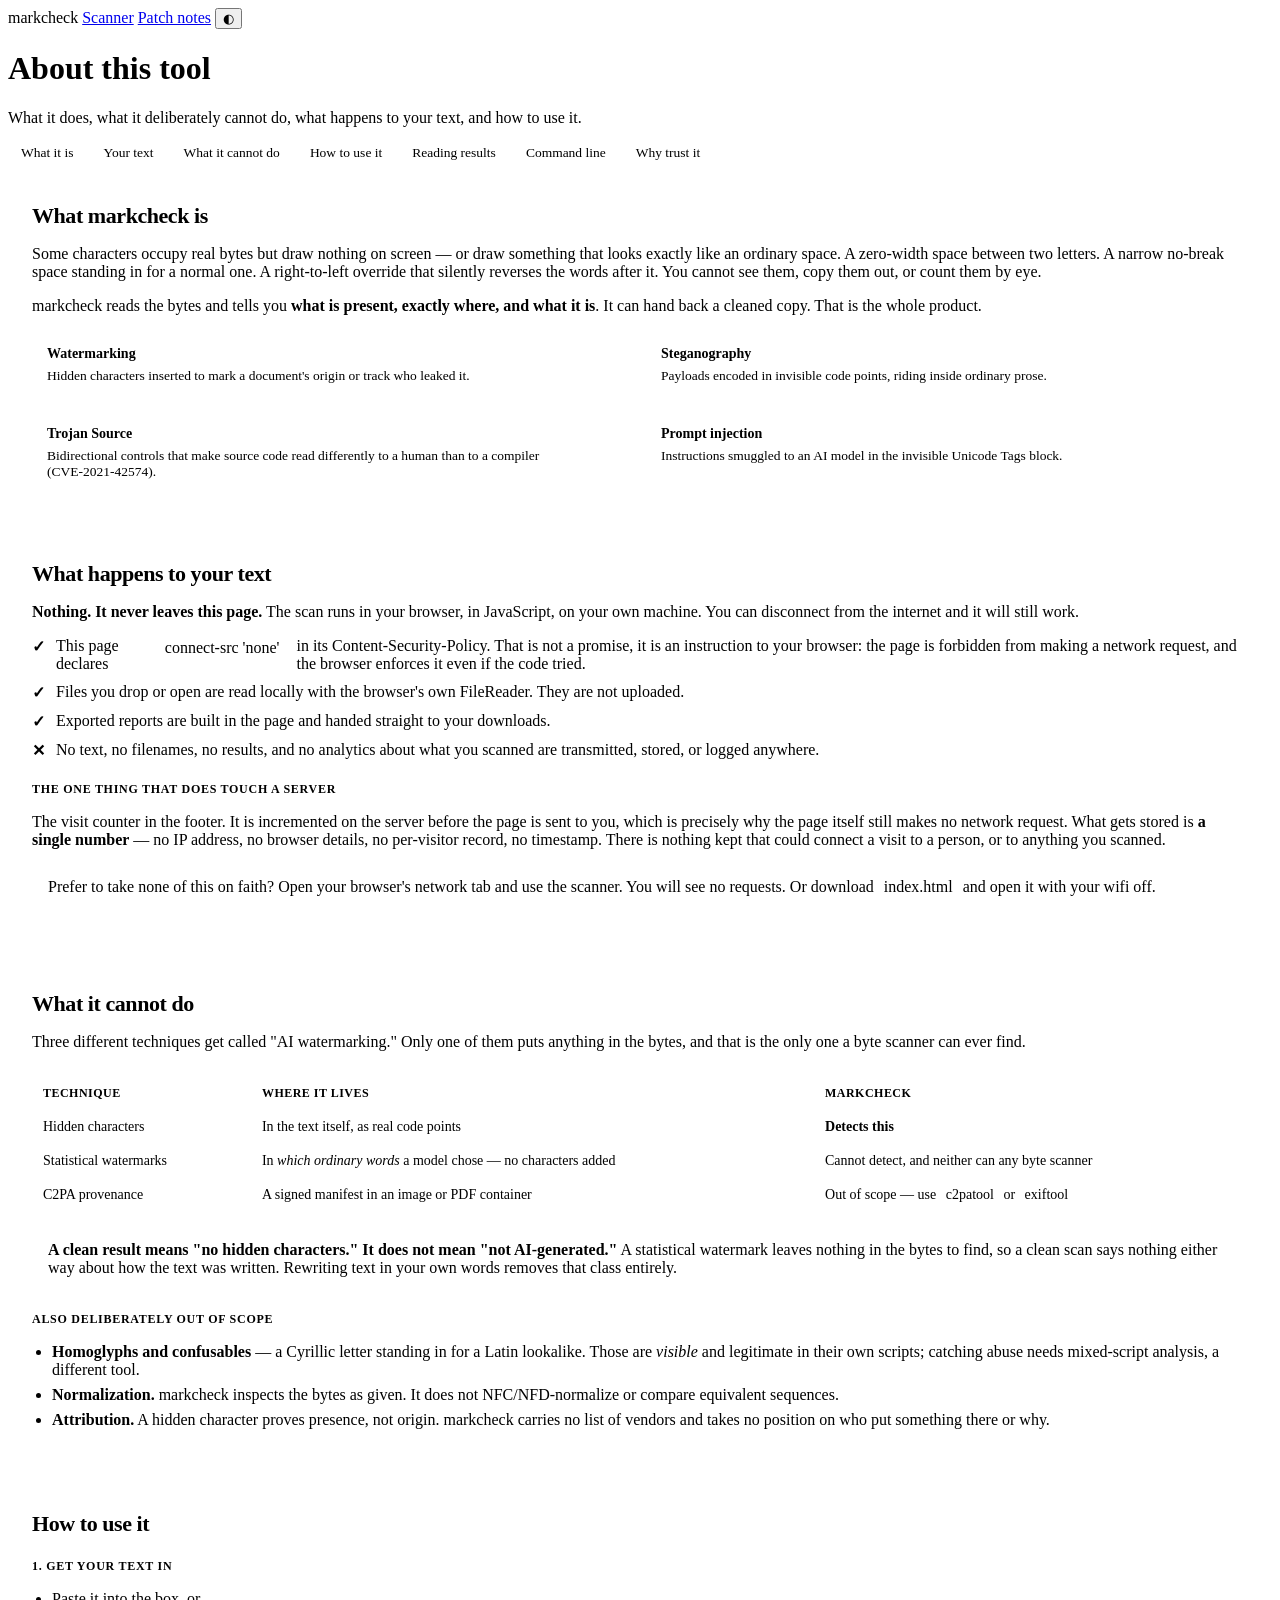
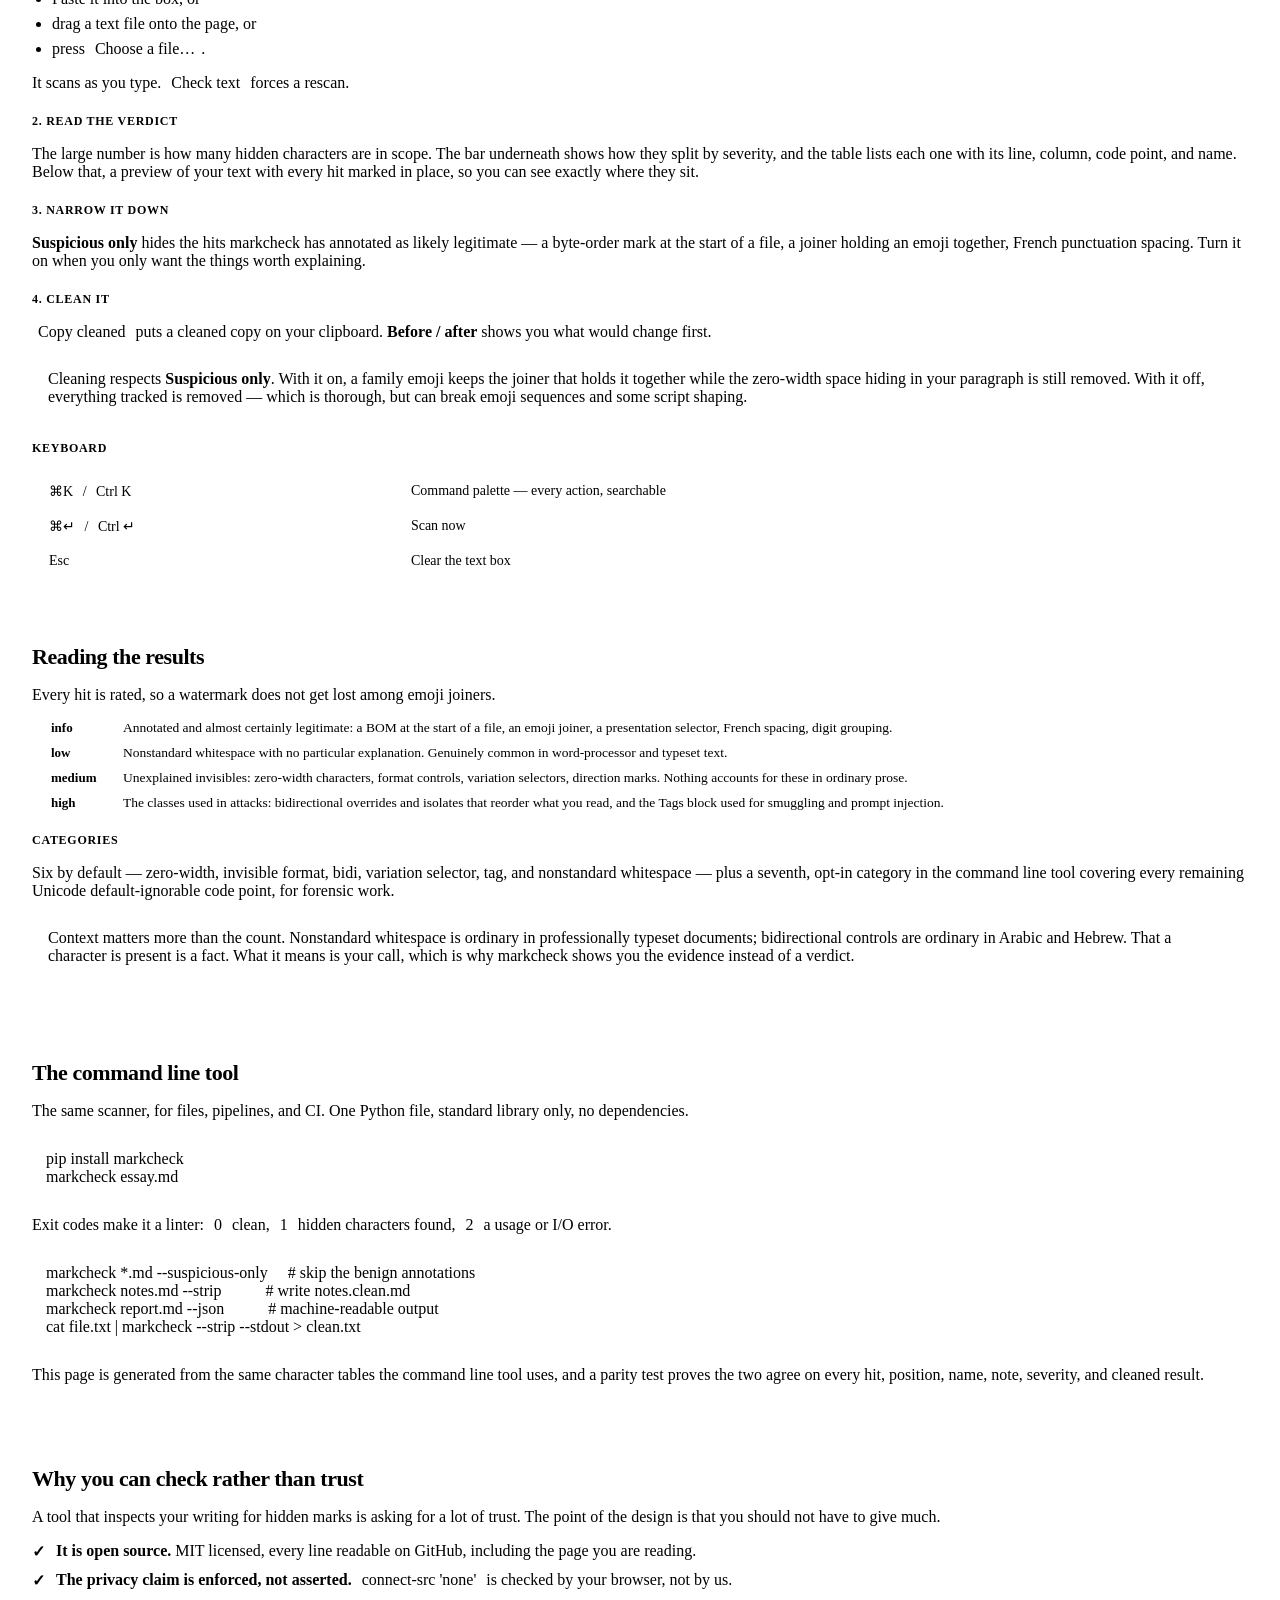
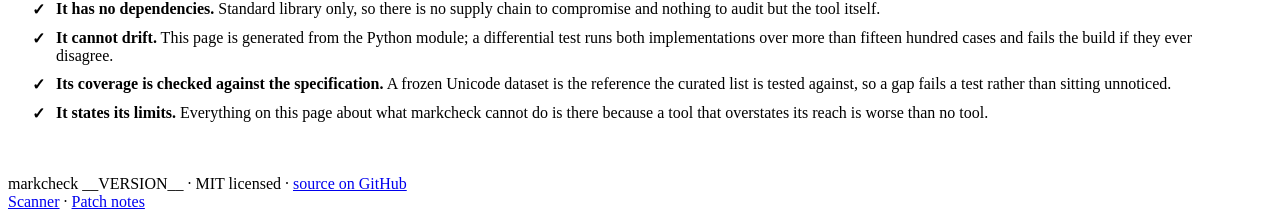
==== tools/about.template.html @ 2d839e7f "2.2.0: add an "About this tool" page Transparency, description, and how-to. No scanner changes: the " ====
<!DOCTYPE html>
<html lang="en">
<head>
<meta charset="utf-8">
<meta name="viewport" content="width=device-width, initial-scale=1">
<meta http-equiv="Content-Security-Policy" content="default-src 'none';
  script-src 'unsafe-inline'; style-src 'unsafe-inline'; base-uri 'none';
  form-action 'none'; connect-src 'none'">
<meta name="referrer" content="no-referrer">
<meta name="color-scheme" content="light dark">
<title>markcheck - about this tool</title>
<meta name="description" content="What markcheck does, what it deliberately
cannot do, how it handles your text, and how to use it.">
<style>
__SHARED_CSS__

  .toc {
    display: flex; flex-wrap: wrap; gap: 8px; justify-content: center;
    margin-bottom: 8px;
  }
  .toc a {
    font-size: 13.5px; padding: 7px 13px; border-radius: 999px;
    border: 1px solid var(--edge); background: var(--faint);
    color: var(--ink); text-decoration: none;
    transition: border-color .25s var(--ease), transform .25s var(--spring);
  }
  .toc a:hover { border-color: var(--accent); }
  .toc a:active { transform: scale(0.96); }

  .card { padding: 24px; margin: 18px 0; scroll-margin-top: 80px; }
  .card > h2 {
    font-size: 22px; margin: 0 0 14px; letter-spacing: -0.02em;
    display: flex; align-items: center; gap: 10px;
  }
  .card h3 {
    font-size: 12px; text-transform: uppercase; letter-spacing: 0.06em;
    color: var(--dim); margin: 22px 0 8px; font-weight: 700;
  }
  .card p, .card li { color: var(--dim); }
  .card strong { color: var(--ink); font-weight: 600; }
  .card ul { padding-left: 20px; }
  .card li { margin: 7px 0; }
  code {
    font: 13px/1.4 var(--mono); padding: 2px 6px; border-radius: 6px;
    background: var(--faint); border: 1px solid var(--edge); color: var(--ink);
    white-space: nowrap;
  }
  pre {
    background: var(--faint); border: 1px solid var(--edge);
    border-radius: var(--radius-sm); padding: 14px; overflow-x: auto;
    font: 13px/1.7 var(--mono); color: var(--ink); margin: 12px 0;
  }
  pre code { background: none; border: 0; padding: 0; white-space: pre; }

  .yes, .no {
    display: flex; gap: 11px; align-items: flex-start; margin: 10px 0;
  }
  .yes::before { content: "✓"; color: var(--ok); font-weight: 700;
    flex: 0 0 auto; }
  .no::before { content: "✕"; color: var(--high); font-weight: 700;
    flex: 0 0 auto; }

  .grid { display: grid; gap: 12px; grid-template-columns: 1fr 1fr; }
  @media (max-width: 620px) { .grid { grid-template-columns: 1fr; } }
  .mini {
    padding: 15px; border-radius: var(--radius-sm); border: 1px solid var(--edge);
    background: var(--faint);
  }
  .mini h4 { margin: 0 0 6px; font-size: 14px; }
  .mini p { margin: 0; font-size: 13.5px; }

  .sev { display: flex; align-items: center; gap: 10px; margin: 9px 0; }
  .sev .dot { width: 9px; height: 9px; border-radius: 50%; flex: 0 0 auto; }
  .sev .lbl { font-weight: 600; font-size: 13px; min-width: 62px;
    color: var(--ink); }
  .sev .txt { font-size: 13.5px; color: var(--dim); }

  table { width: 100%; border-collapse: collapse; font-size: 14px;
          margin-top: 10px; }
  th, td { text-align: left; padding: 9px 11px; vertical-align: top;
           border-bottom: 1px solid var(--edge); }
  th { color: var(--dim); font-size: 12px; text-transform: uppercase;
       letter-spacing: 0.04em; }
  td:first-child { white-space: nowrap; }
  .scroll { overflow-x: auto; -webkit-overflow-scrolling: touch; }

  .callout {
    border-left: 3px solid var(--accent); padding: 13px 16px; margin: 16px 0;
    background: var(--faint); border-radius: 0 var(--radius-sm)
    var(--radius-sm) 0;
  }
  .callout.warn { border-left-color: var(--med); }
  @media (max-width: 560px) {
    code { white-space: normal; overflow-wrap: anywhere; }
  }
</style>
</head>
<body>
<div class="aura" aria-hidden="true"><i></i><i></i><i></i></div>

<nav>
  <span class="wordmark"><span class="dot"></span>markcheck</span>
  <a href="index.html">Scanner</a>
  <a href="changelog.html">Patch notes</a>
  <button class="ghost" id="theme" aria-label="Switch colour theme"
    title="Switch colour theme">◐</button>
</nav>

<main>
  <header class="hero">
    <h1>About this tool</h1>
    <p>What it does, what it deliberately cannot do, what happens to your
      text, and how to use it.</p>
  </header>

  <nav class="toc" aria-label="On this page">
    <a href="#what">What it is</a>
    <a href="#privacy">Your text</a>
    <a href="#cannot">What it cannot do</a>
    <a href="#how">How to use it</a>
    <a href="#severity">Reading results</a>
    <a href="#cli">Command line</a>
    <a href="#trust">Why trust it</a>
  </nav>

  <section class="card glass" id="what">
    <h2>What markcheck is</h2>
    <p>Some characters occupy real bytes but draw nothing on screen — or draw
      something that looks exactly like an ordinary space. A zero-width space
      between two letters. A narrow no-break space standing in for a normal
      one. A right-to-left override that silently reverses the words after it.
      You cannot see them, copy them out, or count them by eye.</p>
    <p>markcheck reads the bytes and tells you <strong>what is present, exactly
      where, and what it is</strong>. It can hand back a cleaned copy. That is
      the whole product.</p>
    <div class="grid">
      <div class="mini">
        <h4>Watermarking</h4>
        <p>Hidden characters inserted to mark a document's origin or track who
          leaked it.</p>
      </div>
      <div class="mini">
        <h4>Steganography</h4>
        <p>Payloads encoded in invisible code points, riding inside ordinary
          prose.</p>
      </div>
      <div class="mini">
        <h4>Trojan Source</h4>
        <p>Bidirectional controls that make source code read differently to a
          human than to a compiler (CVE&#8209;2021&#8209;42574).</p>
      </div>
      <div class="mini">
        <h4>Prompt injection</h4>
        <p>Instructions smuggled to an AI model in the invisible Unicode Tags
          block.</p>
      </div>
    </div>
  </section>

  <section class="card glass" id="privacy">
    <h2>What happens to your text</h2>
    <p><strong>Nothing. It never leaves this page.</strong> The scan runs in
      your browser, in JavaScript, on your own machine. You can disconnect from
      the internet and it will still work.</p>
    <div class="yes">This page declares
      <code>connect-src 'none'</code> in its Content-Security-Policy. That is
      not a promise, it is an instruction to your browser: the page is
      forbidden from making a network request, and the browser enforces it even
      if the code tried.</div>
    <div class="yes">Files you drop or open are read locally with the browser's
      own FileReader. They are not uploaded.</div>
    <div class="yes">Exported reports are built in the page and handed straight
      to your downloads.</div>
    <div class="no">No text, no filenames, no results, and no analytics about
      what you scanned are transmitted, stored, or logged anywhere.</div>
    <h3>The one thing that does touch a server</h3>
    <p>The visit counter in the footer. It is incremented on the server before
      the page is sent to you, which is precisely why the page itself still
      makes no network request. What gets stored is <strong>a single
      number</strong> — no IP address, no browser details, no per-visitor
      record, no timestamp. There is nothing kept that could connect a visit to
      a person, or to anything you scanned.</p>
    <div class="callout">Prefer to take none of this on faith? Open your
      browser's network tab and use the scanner. You will see no requests. Or
      download <code>index.html</code> and open it with your wifi off.</div>
  </section>

  <section class="card glass" id="cannot">
    <h2>What it cannot do</h2>
    <p>Three different techniques get called "AI watermarking." Only one of
      them puts anything in the bytes, and that is the only one a byte scanner
      can ever find.</p>
    <div class="scroll"><table>
      <thead><tr><th>Technique</th><th>Where it lives</th>
        <th>markcheck</th></tr></thead>
      <tbody>
        <tr><td>Hidden characters</td>
          <td>In the text itself, as real code points</td>
          <td><strong>Detects this</strong></td></tr>
        <tr><td>Statistical watermarks</td>
          <td>In <em>which ordinary words</em> a model chose — no characters
            added</td>
          <td>Cannot detect, and neither can any byte scanner</td></tr>
        <tr><td>C2PA provenance</td>
          <td>A signed manifest in an image or PDF container</td>
          <td>Out of scope — use <code>c2patool</code> or
            <code>exiftool</code></td></tr>
      </tbody>
    </table></div>
    <div class="callout warn"><strong>A clean result means "no hidden
      characters." It does not mean "not AI-generated."</strong> A statistical
      watermark leaves nothing in the bytes to find, so a clean scan says
      nothing either way about how the text was written. Rewriting text in your
      own words removes that class entirely.</div>
    <h3>Also deliberately out of scope</h3>
    <ul>
      <li><strong>Homoglyphs and confusables</strong> — a Cyrillic letter
        standing in for a Latin lookalike. Those are <em>visible</em> and
        legitimate in their own scripts; catching abuse needs mixed-script
        analysis, a different tool.</li>
      <li><strong>Normalization.</strong> markcheck inspects the bytes as
        given. It does not NFC/NFD-normalize or compare equivalent
        sequences.</li>
      <li><strong>Attribution.</strong> A hidden character proves presence, not
        origin. markcheck carries no list of vendors and takes no position on
        who put something there or why.</li>
    </ul>
  </section>

  <section class="card glass" id="how">
    <h2>How to use it</h2>
    <h3>1. Get your text in</h3>
    <ul>
      <li>Paste it into the box, or</li>
      <li>drag a text file onto the page, or</li>
      <li>press <code>Choose a file…</code>.</li>
    </ul>
    <p>It scans as you type. <code>Check text</code> forces a rescan.</p>
    <h3>2. Read the verdict</h3>
    <p>The large number is how many hidden characters are in scope. The bar
      underneath shows how they split by severity, and the table lists each one
      with its line, column, code point, and name. Below that, a preview of
      your text with every hit marked in place, so you can see exactly where
      they sit.</p>
    <h3>3. Narrow it down</h3>
    <p><strong>Suspicious only</strong> hides the hits markcheck has annotated
      as likely legitimate — a byte-order mark at the start of a file, a joiner
      holding an emoji together, French punctuation spacing. Turn it on when
      you only want the things worth explaining.</p>
    <h3>4. Clean it</h3>
    <p><code>Copy cleaned</code> puts a cleaned copy on your clipboard.
      <strong>Before / after</strong> shows you what would change first.</p>
    <div class="callout">Cleaning respects <strong>Suspicious only</strong>. With
      it on, a family emoji keeps the joiner that holds it together while the
      zero-width space hiding in your paragraph is still removed. With it off,
      everything tracked is removed — which is thorough, but can break emoji
      sequences and some script shaping.</div>
    <h3>Keyboard</h3>
    <div class="scroll"><table>
      <tbody>
        <tr><td><code>⌘K</code> / <code>Ctrl K</code></td>
          <td>Command palette — every action, searchable</td></tr>
        <tr><td><code>⌘↵</code> / <code>Ctrl ↵</code></td><td>Scan now</td></tr>
        <tr><td><code>Esc</code></td><td>Clear the text box</td></tr>
      </tbody>
    </table></div>
  </section>

  <section class="card glass" id="severity">
    <h2>Reading the results</h2>
    <p>Every hit is rated, so a watermark does not get lost among emoji
      joiners.</p>
    <div class="sev"><span class="dot" style="background:var(--info)"></span>
      <span class="lbl">info</span><span class="txt">Annotated and almost
      certainly legitimate: a BOM at the start of a file, an emoji joiner, a
      presentation selector, French spacing, digit grouping.</span></div>
    <div class="sev"><span class="dot" style="background:var(--low)"></span>
      <span class="lbl">low</span><span class="txt">Nonstandard whitespace with
      no particular explanation. Genuinely common in word-processor and
      typeset text.</span></div>
    <div class="sev"><span class="dot" style="background:var(--med)"></span>
      <span class="lbl">medium</span><span class="txt">Unexplained invisibles:
      zero-width characters, format controls, variation selectors, direction
      marks. Nothing accounts for these in ordinary prose.</span></div>
    <div class="sev"><span class="dot" style="background:var(--high)"></span>
      <span class="lbl">high</span><span class="txt">The classes used in
      attacks: bidirectional overrides and isolates that reorder what you read,
      and the Tags block used for smuggling and prompt injection.</span></div>
    <h3>Categories</h3>
    <p>Six by default — zero-width, invisible format, bidi, variation selector,
      tag, and nonstandard whitespace — plus a seventh, opt-in category in the
      command line tool covering every remaining Unicode default-ignorable code
      point, for forensic work.</p>
    <div class="callout warn">Context matters more than the count. Nonstandard
      whitespace is ordinary in professionally typeset documents; bidirectional
      controls are ordinary in Arabic and Hebrew. That a character is present
      is a fact. What it means is your call, which is why markcheck shows you
      the evidence instead of a verdict.</div>
  </section>

  <section class="card glass" id="cli">
    <h2>The command line tool</h2>
    <p>The same scanner, for files, pipelines, and CI. One Python file,
      standard library only, no dependencies.</p>
    <pre><code>pip install markcheck
markcheck essay.md</code></pre>
    <p>Exit codes make it a linter: <code>0</code> clean, <code>1</code> hidden
      characters found, <code>2</code> a usage or I/O error.</p>
    <pre><code>markcheck *.md --suspicious-only     # skip the benign annotations
markcheck notes.md --strip           # write notes.clean.md
markcheck report.md --json           # machine-readable output
cat file.txt | markcheck --strip --stdout &gt; clean.txt</code></pre>
    <p>This page is generated from the same character tables the command line
      tool uses, and a parity test proves the two agree on every hit, position,
      name, note, severity, and cleaned result.</p>
  </section>

  <section class="card glass" id="trust">
    <h2>Why you can check rather than trust</h2>
    <p>A tool that inspects your writing for hidden marks is asking for a lot
      of trust. The point of the design is that you should not have to give
      much.</p>
    <div class="yes"><span><strong>It is open source.</strong> MIT licensed,
      every line readable on GitHub, including the page you are reading.</span></div>
    <div class="yes"><span><strong>The privacy claim is enforced, not
      asserted.</strong> <code>connect-src 'none'</code> is checked by your
      browser, not by us.</span></div>
    <div class="yes"><span><strong>It has no dependencies.</strong> Standard
      library only, so there is no supply chain to compromise and nothing to
      audit but the tool itself.</span></div>
    <div class="yes"><span><strong>It cannot drift.</strong> This page is
      generated from the Python module; a differential test runs both
      implementations over more than fifteen hundred cases and fails the build
      if they ever disagree.</span></div>
    <div class="yes"><span><strong>Its coverage is checked against the
      specification.</strong> A frozen Unicode dataset is the reference the
      curated list is tested against, so a gap fails a test rather than sitting
      unnoticed.</span></div>
    <div class="yes"><span><strong>It states its limits.</strong> Everything on
      this page about what markcheck cannot do is there because a tool that
      overstates its reach is worse than no tool.</span></div>
  </section>

  <footer>
    markcheck __VERSION__ &middot; MIT licensed &middot;
    <a href="https://github.com/MavProDev/markcheck" rel="noopener noreferrer">source
    on GitHub</a><br>
    <a href="index.html">Scanner</a> &middot;
    <a href="changelog.html">Patch notes</a>
  </footer>
</main>

<script>
const saved = (function () {
  try { return localStorage.getItem("markcheck-theme"); } catch (e) { return null; }
})();
if (saved) { document.documentElement.setAttribute("data-theme", saved); }
document.getElementById("theme").addEventListener("click", function () {
  const dark = window.matchMedia("(prefers-color-scheme: dark)").matches;
  const current = document.documentElement.getAttribute("data-theme") ||
    (dark ? "dark" : "light");
  const next = current === "dark" ? "light" : "dark";
  document.documentElement.setAttribute("data-theme", next);
  try { localStorage.setItem("markcheck-theme", next); } catch (e) { /* private */ }
});
</script>
</body>
</html>
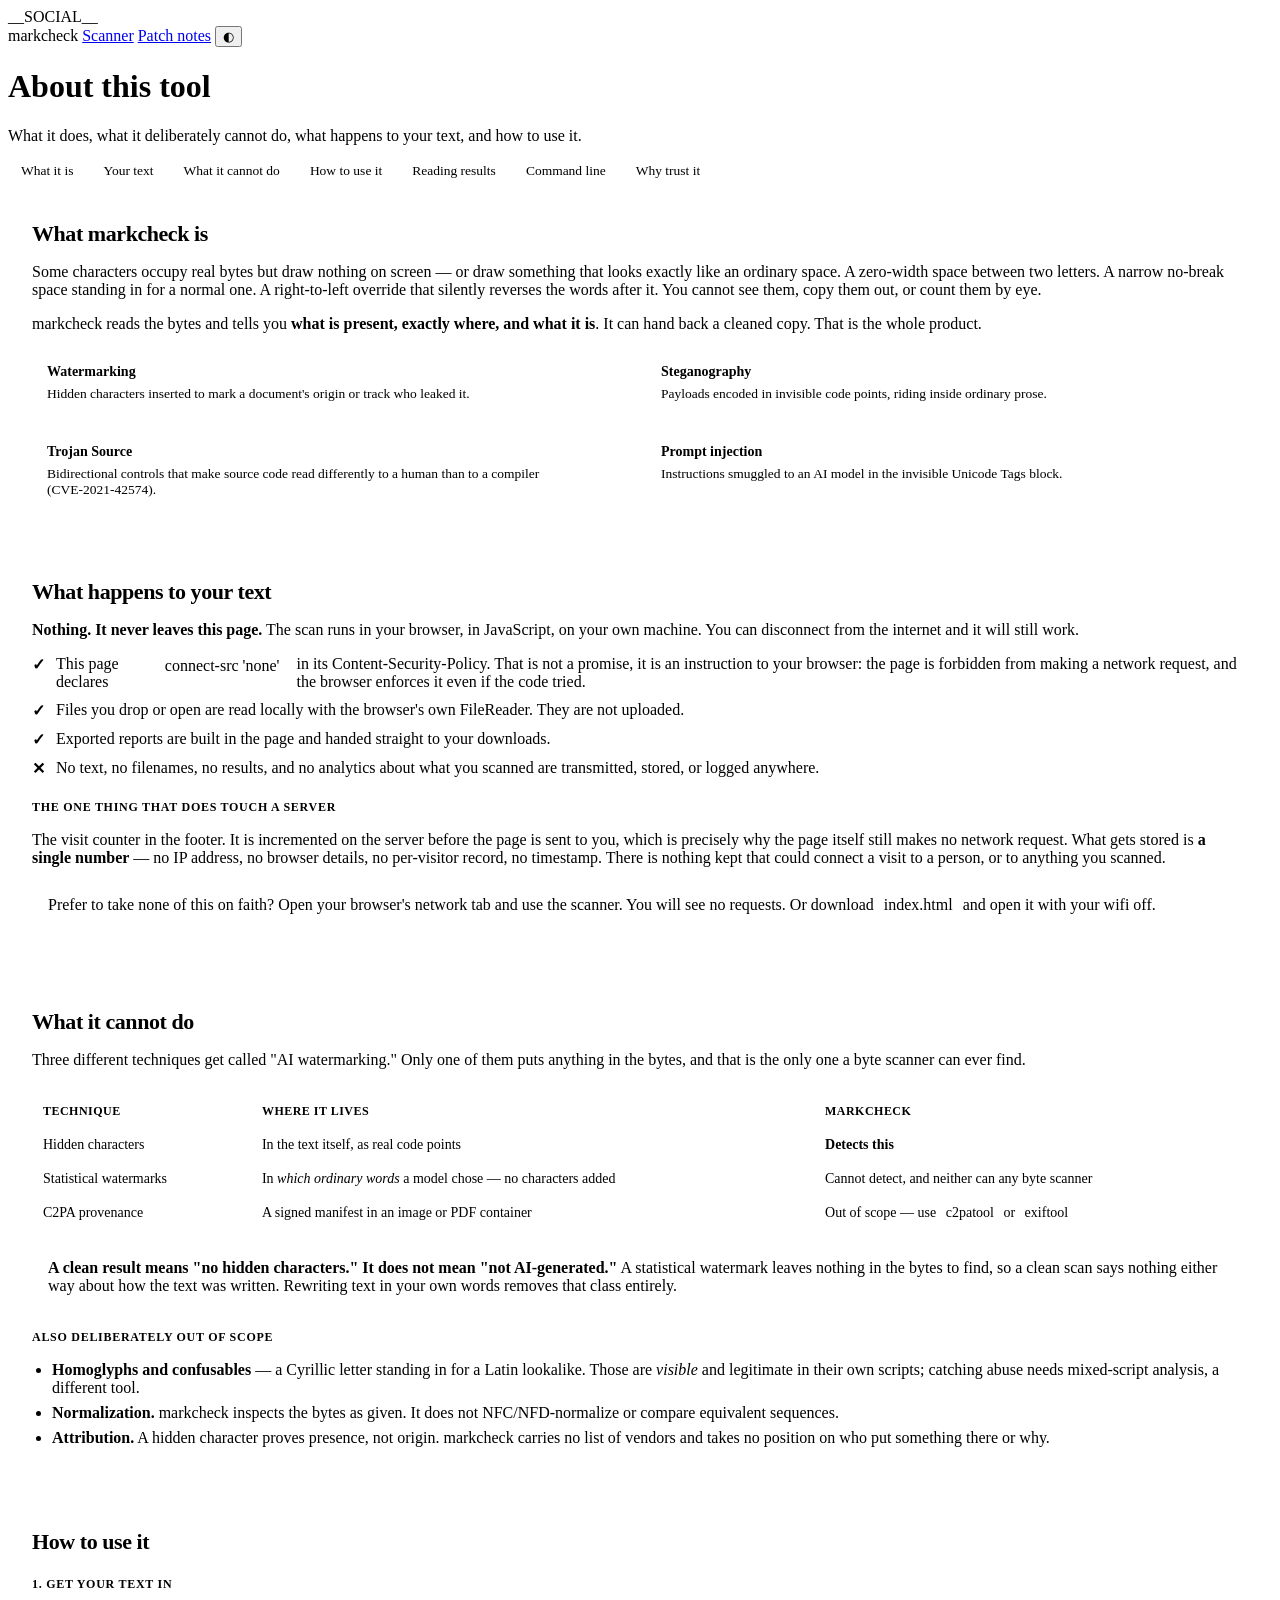
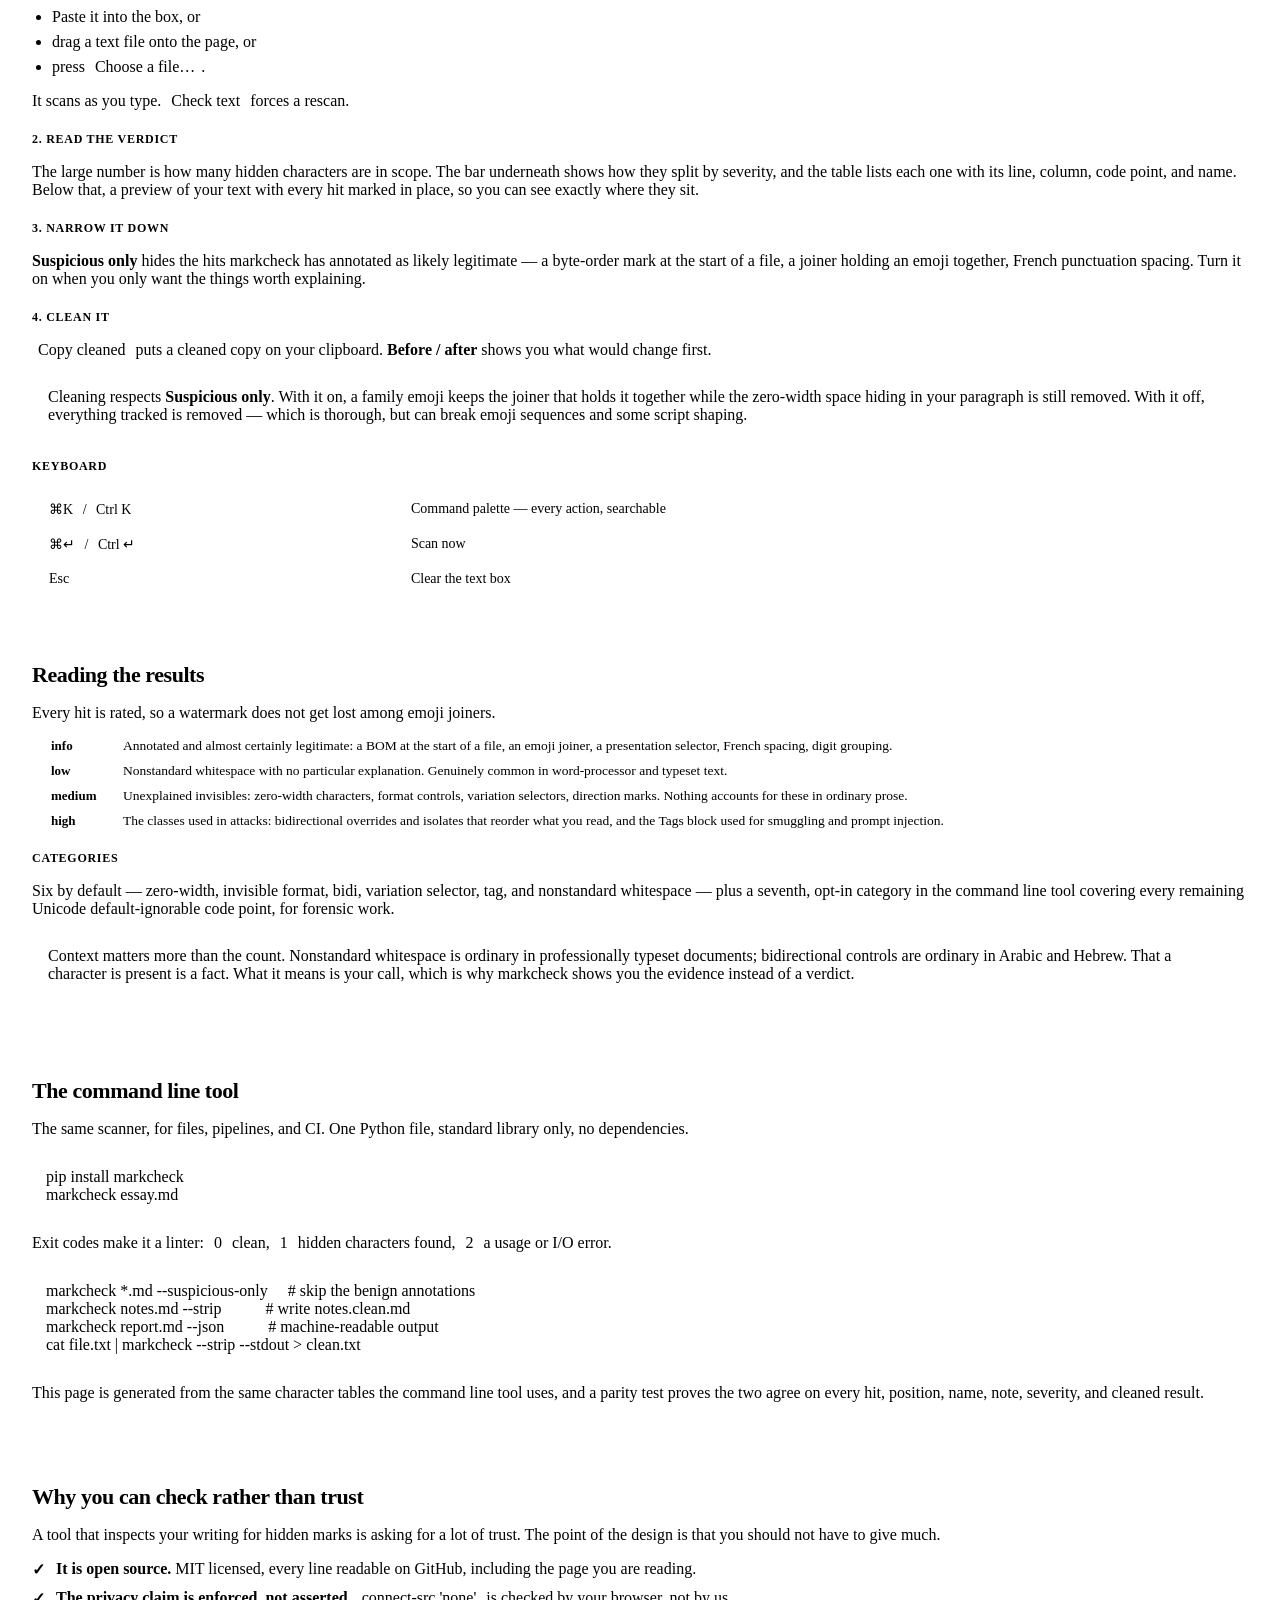
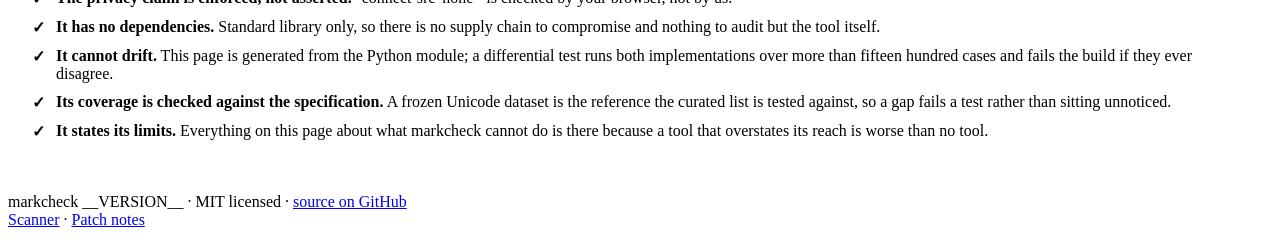
==== commit 1e8bc2db: "2.3.0: social preview cards A link to the site shared as a bare URL with no title, summary, or image" ====
--- a/tools/about.template.html
+++ b/tools/about.template.html
@@ -11,6 +11,7 @@
 <title>markcheck - about this tool</title>
 <meta name="description" content="What markcheck does, what it deliberately
 cannot do, how it handles your text, and how to use it.">
+__SOCIAL__
 <style>
 __SHARED_CSS__
 
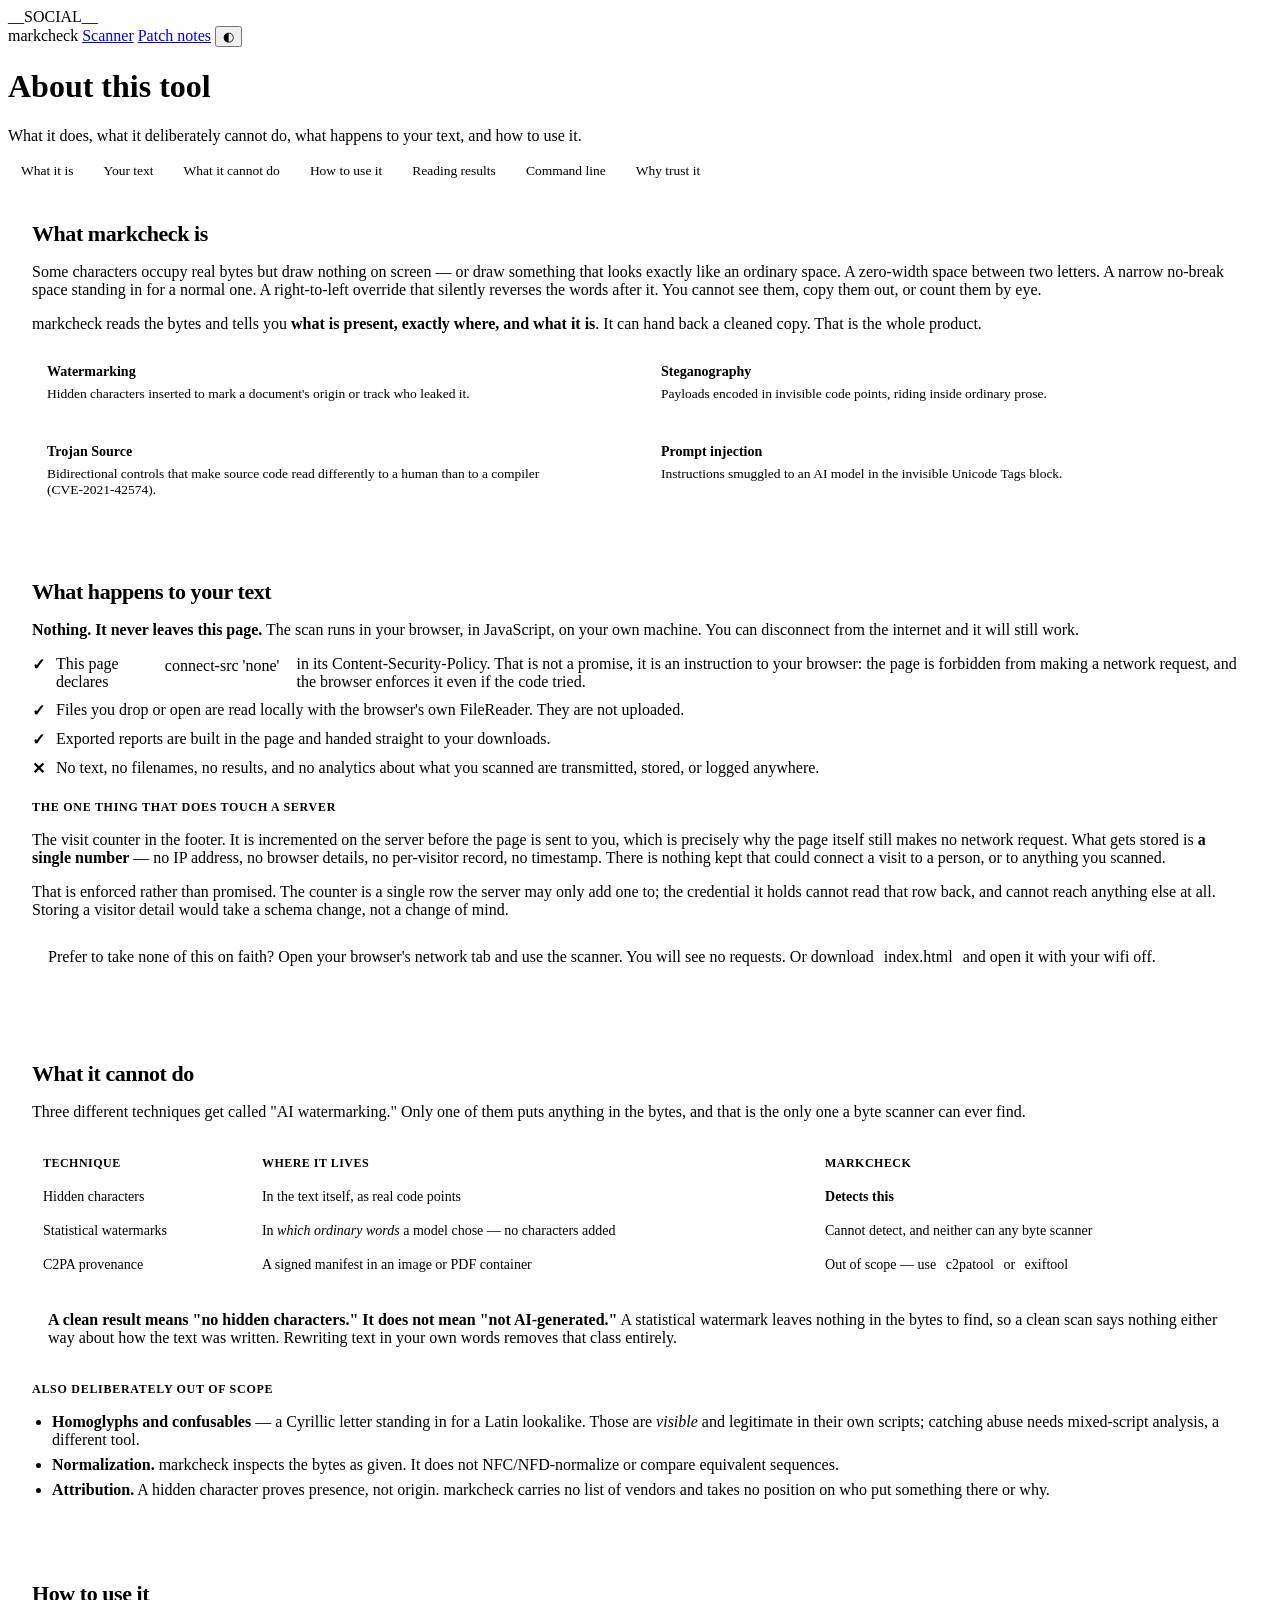
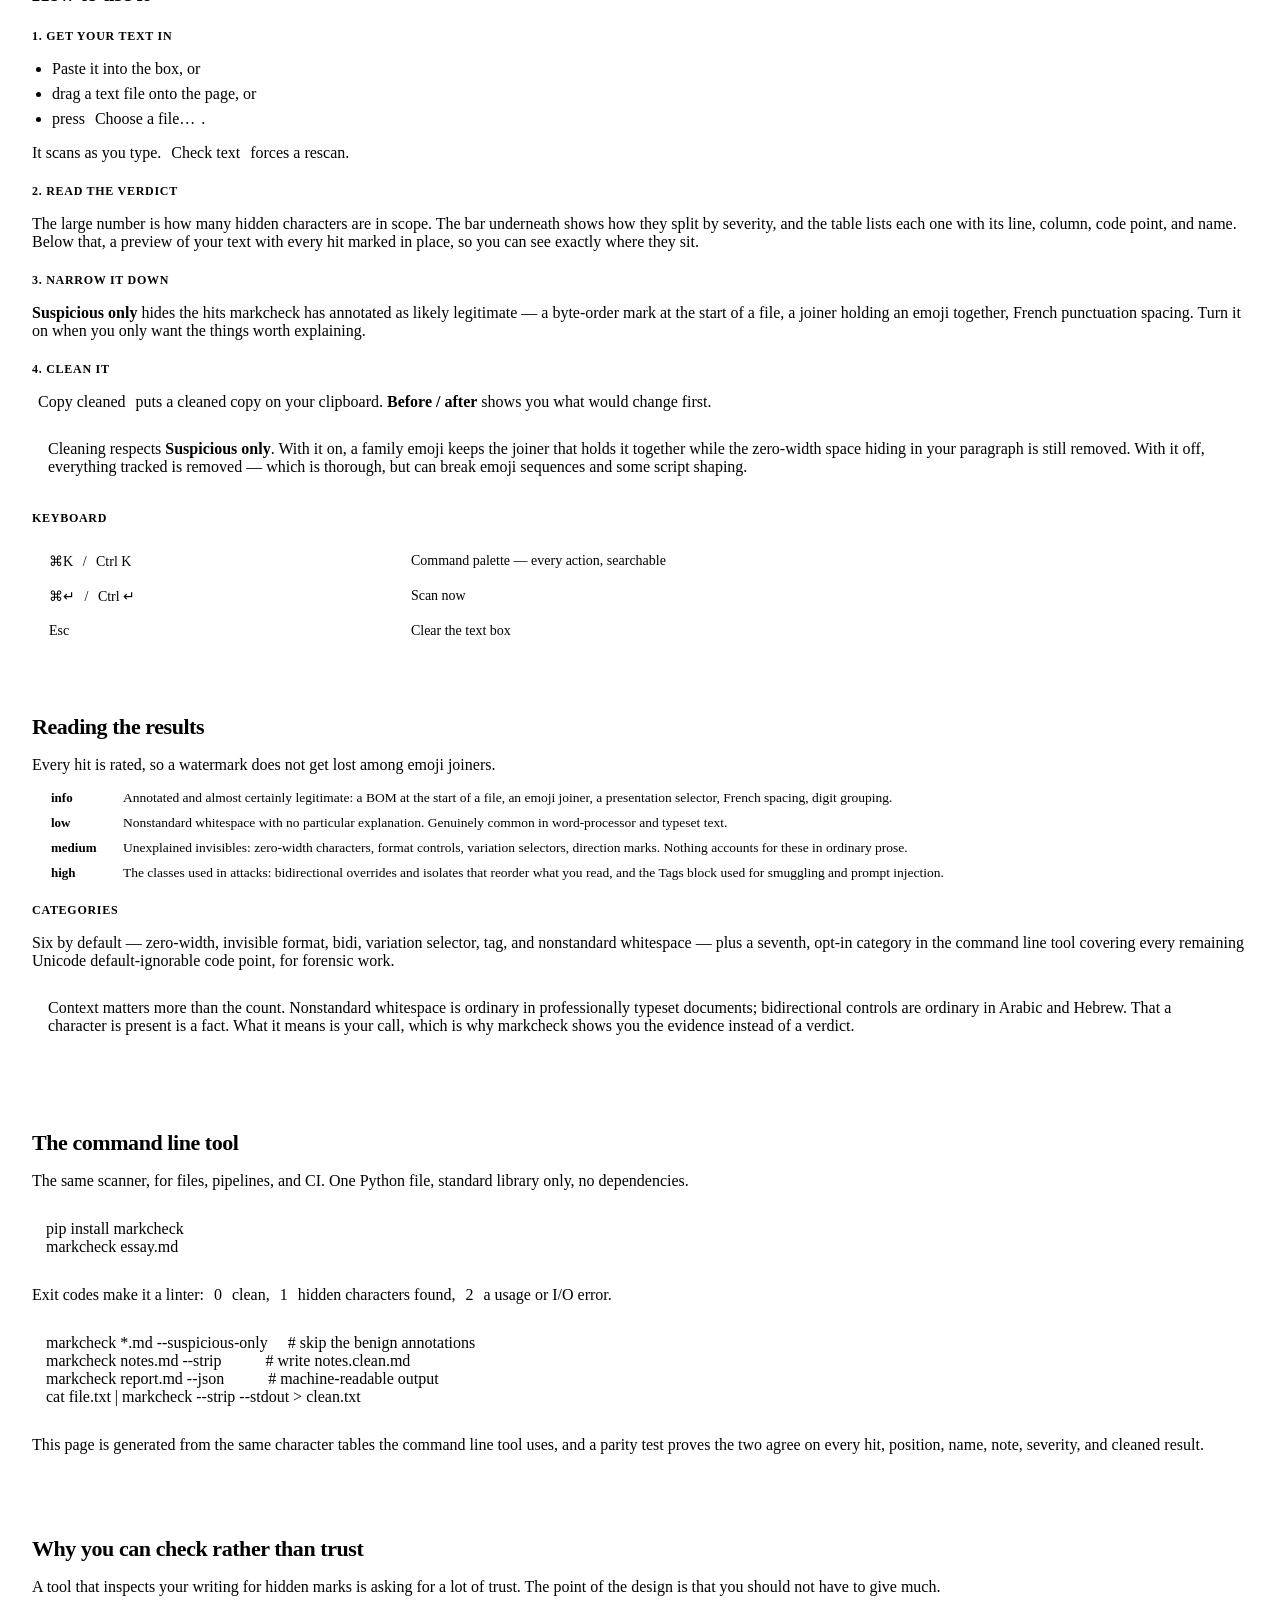
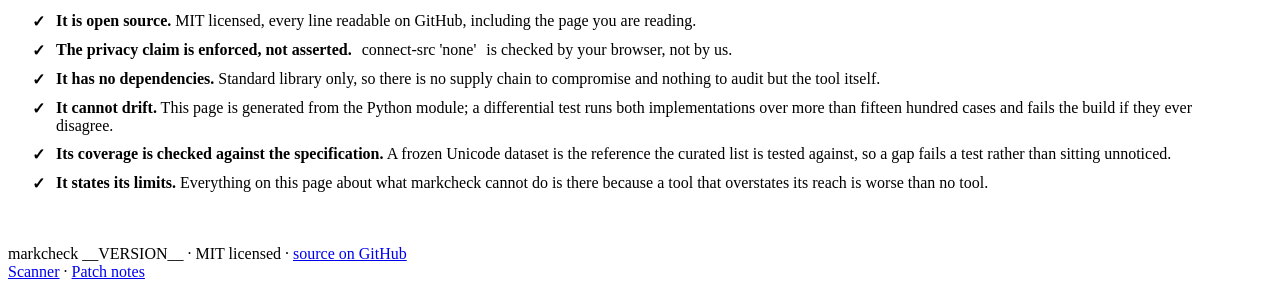
==== commit 105a3f1f: "2.3.1: stand up the visitor counter The counter has been in the tree since 2.2.1 with nothing behind" ====
--- a/tools/about.template.html
+++ b/tools/about.template.html
@@ -181,6 +181,10 @@
       number</strong> — no IP address, no browser details, no per-visitor
       record, no timestamp. There is nothing kept that could connect a visit to
       a person, or to anything you scanned.</p>
+    <p>That is enforced rather than promised. The counter is a single row the
+      server may only add one to; the credential it holds cannot read that row
+      back, and cannot reach anything else at all. Storing a visitor detail
+      would take a schema change, not a change of mind.</p>
     <div class="callout">Prefer to take none of this on faith? Open your
       browser's network tab and use the scanner. You will see no requests. Or
       download <code>index.html</code> and open it with your wifi off.</div>
